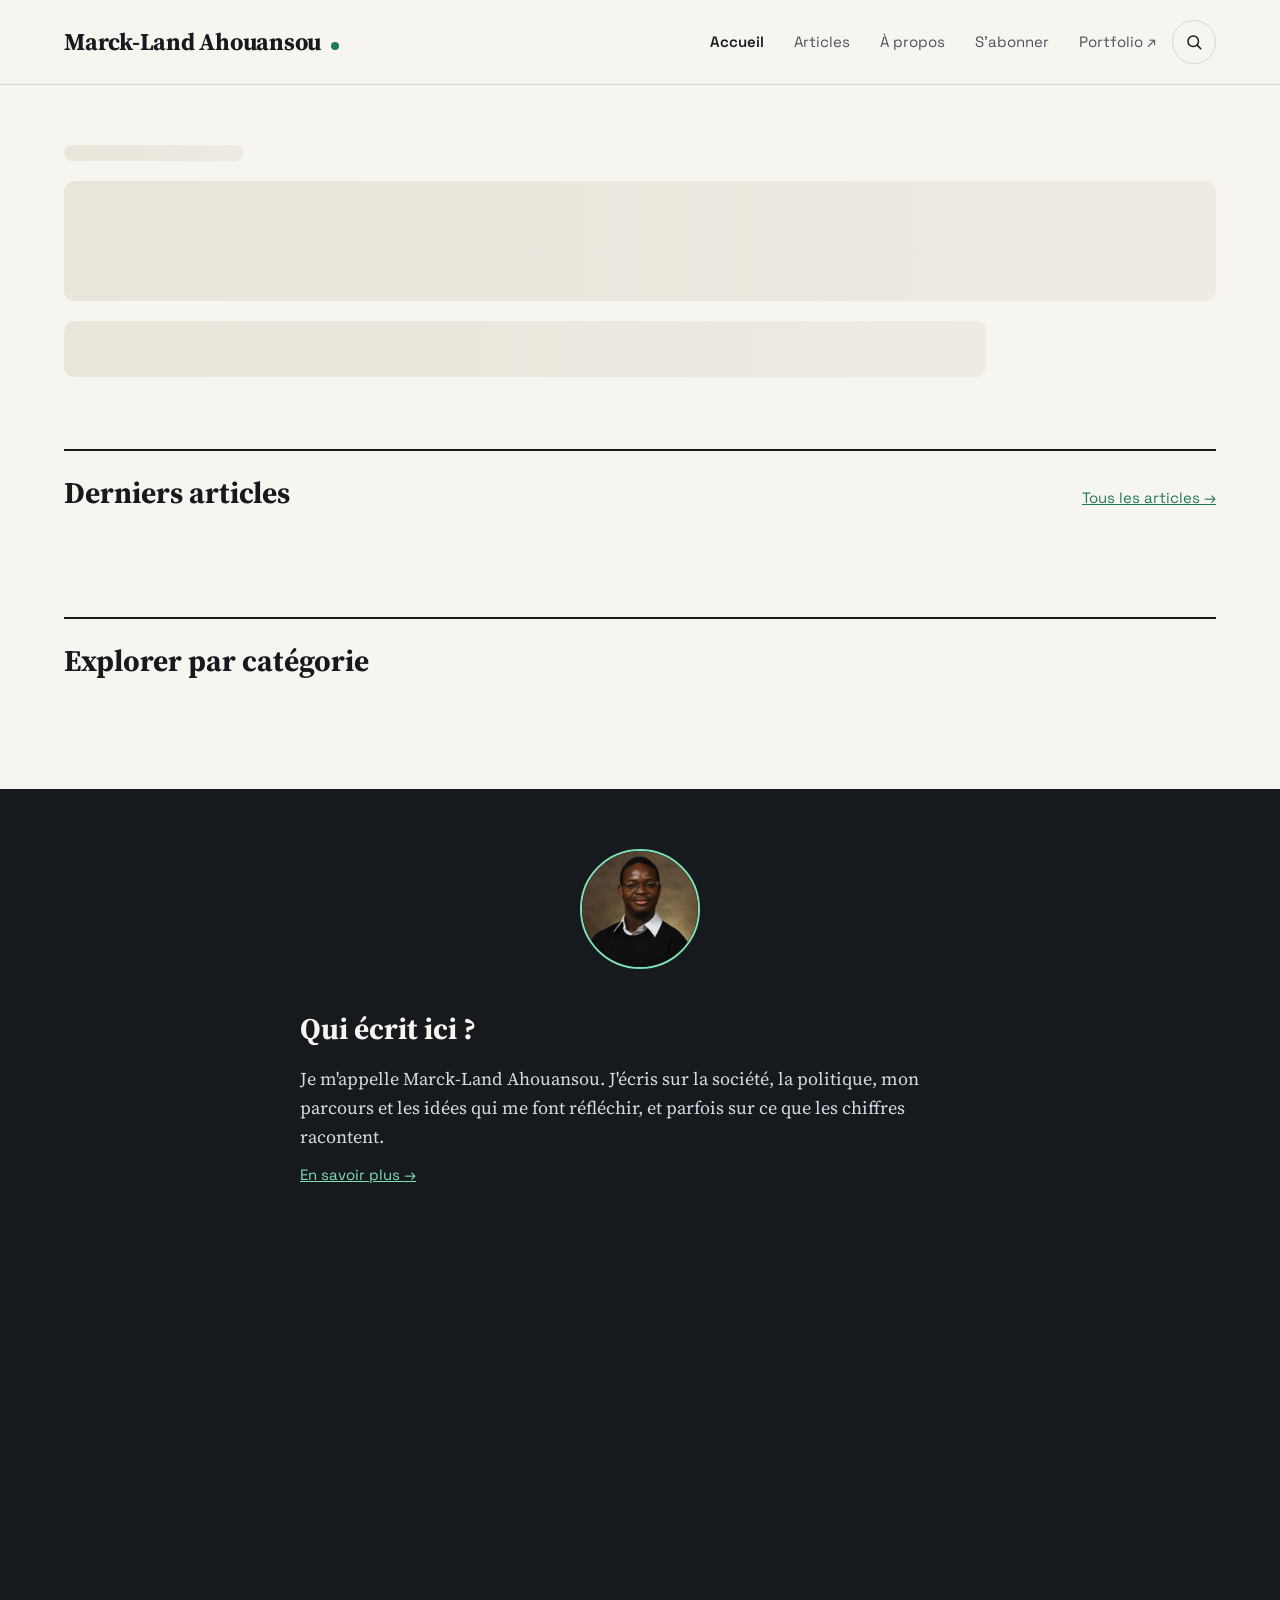
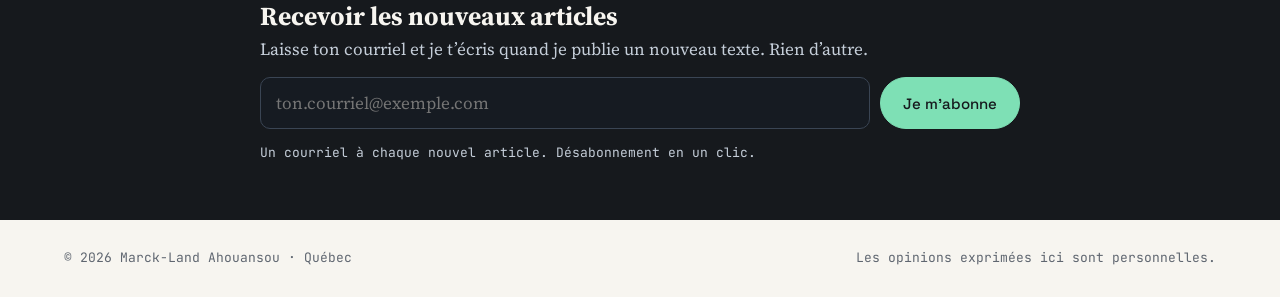
==== index.html @ f8e815e4 "Add files via upload" ====
<!doctype html>
<html lang="fr">
<head>
<meta charset="utf-8">
<meta name="viewport" content="width=device-width, initial-scale=1">
<title>Marck-Land Ahouansou — Société, politique et idées</title>
<meta name="description" content="Les textes de Marck-Land Ahouansou : société, politique, parcours, lectures et, parfois, ce que les chiffres racontent.">
<meta property="og:type" content="website">
<meta property="og:title" content="Marck-Land Ahouansou">
<meta property="og:description" content="Société, politique, parcours et idées.">
<meta property="og:image" content="https://blog.marckland.com/assets/photo.jpg">
<link rel="icon" href="data:image/svg+xml,%3Csvg xmlns='http://www.w3.org/2000/svg' viewBox='0 0 32 32'%3E%3Crect width='32' height='32' rx='8' fill='%2316191D'/%3E%3Ctext x='16' y='22' font-family='Georgia' font-size='17' font-weight='700' fill='%23F7F5F0' text-anchor='middle'%3EM%3C/text%3E%3Ccircle cx='25' cy='21' r='2.2' fill='%237EE0B5'/%3E%3C/svg%3E">
<link rel="preconnect" href="https://fonts.googleapis.com"><link rel="preconnect" href="https://fonts.gstatic.com" crossorigin>
<link href="https://fonts.googleapis.com/css2?family=Source+Serif+4:ital,opsz,wght@0,8..60,400;0,8..60,600;0,8..60,700;1,8..60,400&family=Space+Grotesk:wght@400;500;600&family=JetBrains+Mono:wght@400;500&display=swap" rel="stylesheet">
<link rel="stylesheet" href="assets/style.css?v=4">
</head>
<body>
<header class="site-header">
  <div class="wrap">
    <a class="brand" href="index.html"><b>Marck-Land Ahouansou</b><i aria-hidden="true"></i></a>
    <nav class="nav" aria-label="Navigation principale">
      <a href="index.html" data-page="index.html">Accueil</a>
      <a href="articles.html" data-page="articles.html">Articles</a>
      <a href="a-propos.html" data-page="a-propos.html">À propos</a>
      <a href="abonnement.html" data-page="abonnement.html">S'abonner</a>
      <a href="https://marckland.com">Portfolio ↗</a>
      <a class="icon-btn" href="articles.html#recherche" aria-label="Rechercher un article">
        <svg width="18" height="18" viewBox="0 0 24 24" fill="none" stroke="currentColor" stroke-width="2" stroke-linecap="round" aria-hidden="true"><circle cx="11" cy="11" r="7"/><line x1="16.5" y1="16.5" x2="21" y2="21"/></svg>
      </a>
    </nav>
  </div>
</header>

<main>
  <section id="une" class="wrap hero" aria-label="Article à la une">
    <div class="hero-text">
      <div class="skeleton" style="height:16px;width:180px"></div>
      <div class="skeleton" style="height:120px"></div>
      <div class="skeleton" style="height:56px;width:80%"></div>
    </div>
  </section>

  <section class="wrap" aria-labelledby="derniers-titre" style="display:flex;flex-direction:column;gap:28px;padding-bottom:72px">
    <div class="section-head"><h2 id="derniers-titre">Derniers articles</h2><a class="sans-link" href="articles.html">Tous les articles →</a></div>
    <div id="derniers" class="grid"></div>
  </section>

  <section class="wrap" aria-labelledby="cat-titre" style="display:flex;flex-direction:column;gap:24px">
    <div class="section-head"><h2 id="cat-titre">Explorer par catégorie</h2></div>
    <div id="categories" class="cats"></div>
  </section>


  <section class="about-band" aria-labelledby="qui-titre">
    <div class="wrap">
      <img src="assets/photo.jpg" alt="Marck-Land Ahouansou" width="120" height="120">
      <div>
        <h2 id="qui-titre">Qui écrit ici ?</h2>
        <p>Je m'appelle Marck-Land Ahouansou. J'écris sur la société, la politique, mon parcours et les idées qui me font réfléchir, et parfois sur ce que les chiffres racontent.</p>
        <a href="a-propos.html">En savoir plus →</a>
      </div>
    </div>
  </section>
</main>

<footer class="site-footer">
  <div class="wrap"><span>© <span id="year">2026</span> Marck-Land Ahouansou · Québec</span><span>Les opinions exprimées ici sont personnelles.</span></div>
</footer>

<script src="assets/vendor/supabase.js"></script>
<script src="assets/vendor/purify.min.js"></script>
<script src="assets/common.js?v=4"></script>
<script>
(async function () {
  const une = document.getElementById('une');
  const derniers = document.getElementById('derniers');
  const cats = document.getElementById('categories');

  const [arts, categories] = await Promise.all([
    db.from('articles').select(ARTICLE_FIELDS).order('published_at', { ascending: false }).limit(7),
    db.from('categories').select('name,slug,description').order('position')
  ]);

  if (Array.isArray(categories.data)) {
    cats.replaceChildren(...categories.data.map(c =>
      h('a', { class: 'cat-card', href: categoryUrl(c.slug) }, h('b', { text: c.name }), c.description ? h('span', { text: c.description }) : null)));
  }

  if (arts.error) {
    showError(une, 'Impossible de charger les articles pour le moment. Réessaie dans quelques instants.');
    derniers.replaceChildren();
    return;
  }
  const list = arts.data || [];
  if (!list.length) {
    une.replaceChildren(h('div', { class: 'hero-text' },
      h('p', { class: 'kicker', text: 'Bienvenue' }),
      h('h1', { text: 'Le premier article arrive bientôt.' }),
      h('p', { class: 'lede', text: 'Reviens dans quelques jours, ou suis-moi sur LinkedIn pour être averti.' })));
    derniers.replaceChildren(h('p', { class: 'notice', text: 'Aucun article publié pour l’instant.' }));
    return;
  }

  const a = list[0];
  une.replaceChildren(
    h('div', { class: 'hero-text' },
      h('p', { class: 'kicker', text: 'À la une' + (a.category ? ' · ' + a.category.name : '') }),
      h('h1', {}, h('a', { href: articleUrl(a.slug), text: a.title })),
      a.lede ? h('p', { class: 'lede', text: a.lede }) : null,
      h('p', { class: 'meta', style: { margin: 0 }, text: 'Publié le ' + fmtDateTime(a.published_at) + ' · ' + readMinutes(a.content) + ' min de lecture · ' + plural(a.views, 'vue', 'vues') }),
      h('div', {}, h('a', { class: 'btn', href: articleUrl(a.slug) }, 'Lire l’article →'))
    ),
    a.cover_url
      ? h('a', { class: 'hero-media', href: articleUrl(a.slug), 'aria-hidden': 'true', tabindex: '-1', style: { backgroundImage: 'url("' + encodeURI(a.cover_url) + '")' } })
      : h('div', { class: 'hero-media placeholder', 'aria-hidden': 'true' }, h('span', { text: '«' }))
  );

  const rest = list.slice(1);
  derniers.replaceChildren(...(rest.length ? rest.map(x => articleCard(x, { cover: true })) : [h('p', { class: 'notice', text: 'D’autres articles arrivent bientôt.' })]));
})();
</script>
</body>
</html>
---- assets/style.css ----
/* ===== Média Marck-Land — styles ===== */
:root{
  --bg:#F7F5F0; --panel:#FFFFFF; --sand:#EFEBE2; --sand2:#E9E5DB;
  --ink:#16191D; --soft:#3D444C; --muted:#5F6670; --nav:#4A525B;
  --line:#DCD7CC; --line2:#C9C3B6;
  --accent:#1E7A54; --accent-dark:#145C3E; --accent-tint:#E3F1EA;
  --danger:#A3301F; --danger-line:#E5C2BC;
  --serif:'Source Serif 4', Georgia, serif;
  --sans:'Space Grotesk', system-ui, sans-serif;
  --mono:'JetBrains Mono', ui-monospace, monospace;
}
*{box-sizing:border-box}
[hidden]{display:none !important}
html{scroll-behavior:smooth}
body{margin:0;background:var(--bg);color:var(--ink);font-family:var(--serif);font-size:18px;line-height:1.6;-webkit-font-smoothing:antialiased}
a{color:var(--accent)} a:hover{color:var(--accent-dark)}
img{max-width:100%;height:auto}
.wrap{max-width:1200px;margin:0 auto;padding-left:24px;padding-right:24px}
.narrow{max-width:740px;margin:0 auto;padding-left:24px;padding-right:24px}
.mono{font-family:var(--mono)} .sans{font-family:var(--sans)}
.sr-only{position:absolute;width:1px;height:1px;padding:0;margin:-1px;overflow:hidden;clip:rect(0,0,0,0);border:0}
.hp{position:absolute;left:-9999px;width:1px;height:1px;overflow:hidden}

/* --- En-tête --- */
.site-header{border-bottom:1px solid var(--line);background:var(--bg)}
.site-header .wrap{display:flex;flex-wrap:wrap;gap:12px 16px;align-items:center;justify-content:space-between;padding-top:20px;padding-bottom:20px}
.brand{display:flex;align-items:baseline;gap:10px;color:var(--ink);text-decoration:none}
.brand b{font-size:24px;letter-spacing:-.01em}
.brand i{width:8px;height:8px;border-radius:50%;background:var(--accent);display:inline-block}
.nav{display:flex;flex-wrap:wrap;gap:2px;align-items:center;font-family:var(--sans);font-size:15px;line-height:1.3}
.nav a{padding:10px 14px;color:var(--nav);text-decoration:none;border-radius:999px;transition:color .15s}
.nav a:hover{color:var(--ink)}
.nav a[aria-current="page"]{color:var(--ink);font-weight:600}
.icon-btn{width:44px;height:44px;display:inline-flex;align-items:center;justify-content:center;border:1px solid var(--line);border-radius:999px;color:var(--ink) !important;padding:0 !important}

/* --- Textes communs --- */
.kicker{margin:0;font-family:var(--mono);font-size:12.5px;letter-spacing:.08em;text-transform:uppercase;color:var(--accent)}
.meta{font-family:var(--mono);font-size:13px;color:var(--muted);line-height:1.6}
.section-head{display:flex;flex-wrap:wrap;gap:12px;align-items:baseline;justify-content:space-between;border-top:2px solid var(--ink);padding-top:18px}
.section-head h2{margin:0;font-size:30px;font-weight:700}
.sans-link{font-family:var(--sans);font-size:15px}
.btn{display:inline-flex;align-items:center;justify-content:center;gap:8px;min-height:46px;padding:12px 22px;border-radius:999px;border:1px solid var(--ink);background:var(--ink);color:var(--bg) !important;font:500 15px var(--sans);text-decoration:none;cursor:pointer;transition:transform .15s, opacity .15s}
.btn:hover{transform:translateY(-1px)}
.btn:disabled{opacity:.5;cursor:default;transform:none}
.btn-ghost{background:var(--panel);color:var(--ink) !important;border-color:var(--line2)}
.btn-accent{background:var(--accent);border-color:var(--accent);color:#fff !important}
.btn-danger{background:transparent;color:var(--danger) !important;border-color:var(--danger-line)}
.btn-sm{min-height:40px;padding:8px 14px;font-size:14px}
.notice{padding:18px 20px;border:1px dashed var(--line2);border-radius:14px;color:var(--soft);background:var(--panel)}
.error{color:var(--danger)}

/* --- Accueil --- */
.hero{display:flex;flex-wrap:wrap;gap:48px;align-items:stretch;padding-top:60px;padding-bottom:72px}
.hero-text{flex:1 1 560px;min-width:0;display:flex;flex-direction:column;gap:20px;justify-content:center}
.hero h1{margin:0;font-size:clamp(36px,5.5vw,56px);line-height:1.08;font-weight:700;letter-spacing:-.015em}
.hero h1 a{color:inherit;text-decoration:none}
.hero h1 a:hover{text-decoration:underline;text-decoration-thickness:2px;text-underline-offset:6px}
.lede{margin:0;font-size:21px;line-height:1.55;color:var(--soft);max-width:640px}
.hero-media{flex:1 1 380px;min-width:0;min-height:320px;border-radius:20px;background:var(--sand2) center/cover no-repeat;border:1px solid var(--line)}
.hero-media.placeholder{display:flex;align-items:center;justify-content:center}
.hero-media.placeholder span{font-family:var(--serif);font-size:120px;font-weight:700;color:#D3CDBF;line-height:1}
.grid{display:grid;grid-template-columns:repeat(auto-fill,minmax(300px,1fr));gap:24px}
.card{display:flex;flex-direction:column;gap:12px;padding:24px;background:var(--panel);border:1px solid var(--line);border-radius:16px;text-decoration:none;color:var(--ink) !important;transition:transform .2s ease, box-shadow .2s ease}
.card:hover{transform:translateY(-3px);box-shadow:0 10px 24px rgba(22,25,29,.08)}
.card:hover h3{text-decoration:underline;text-decoration-thickness:1px;text-underline-offset:4px}
.card h3{margin:0;font-size:23px;line-height:1.25;font-weight:600}
.card p{margin:0;font-size:16px;color:var(--soft)}
.card .meta{margin-top:auto;padding-top:8px;font-size:12px}
.card-cover{margin:-24px -24px 4px;height:170px;border-radius:16px 16px 0 0;background:var(--sand2) center/cover no-repeat}
.cats{display:flex;flex-wrap:wrap;gap:12px}
.cat-card{flex:1 1 200px;min-width:0;padding:20px 22px;border:1px solid var(--line);border-radius:14px;text-decoration:none;color:var(--ink) !important;background:var(--panel);display:flex;flex-direction:column;gap:4px;transition:border-color .15s}
.cat-card:hover{border-color:var(--accent)}
.cat-card b{font-family:var(--sans);font-size:18px;font-weight:600}
.cat-card span{font-size:15px;color:var(--muted)}
.about-band{background:var(--ink);color:var(--bg);margin-top:80px}
.about-band .wrap{display:flex;flex-wrap:wrap;gap:36px;align-items:center;padding-top:60px;padding-bottom:60px}
.about-band img{width:120px;height:120px;border-radius:50%;border:2px solid #7EE0B5;object-fit:cover}
.about-band div{flex:1 1 480px;min-width:0;display:flex;flex-direction:column;gap:12px}
.about-band h2{margin:0;font-size:30px}
.about-band p{margin:0;color:#D5DBE2;max-width:680px}
.about-band a{color:#7EE0B5;font-family:var(--sans);font-size:15px}

/* --- Liste des articles --- */
.page-title{margin:0;font-size:clamp(34px,5vw,48px);line-height:1.1;font-weight:700}
.search{position:relative}
.search svg{position:absolute;left:18px;top:50%;transform:translateY(-50%)}
.search input{width:100%;padding:16px 18px 16px 50px;font:18px var(--serif);border:1px solid var(--line2);border-radius:999px;background:var(--panel);color:var(--ink)}
input:focus-visible,textarea:focus-visible,select:focus-visible,button:focus-visible,a:focus-visible{outline:2px solid var(--accent);outline-offset:2px}
.chips{display:flex;flex-wrap:wrap;gap:8px}
.chip{min-height:44px;padding:10px 16px;border-radius:999px;font:15px var(--sans);background:var(--panel);color:var(--ink);border:1px solid var(--line2);cursor:pointer;transition:background .15s,color .15s}
.chip[aria-pressed="true"]{background:var(--ink);color:var(--bg);border-color:var(--ink)}
.rows{display:flex;flex-direction:column;border-top:1px solid var(--line)}
.row{display:flex;flex-wrap:wrap;gap:6px 32px;padding:26px 0;border-bottom:1px solid var(--line);text-decoration:none;color:var(--ink) !important}
.row:hover h3{text-decoration:underline;text-decoration-thickness:1px;text-underline-offset:4px}
.row-side{flex:0 0 180px;display:flex;flex-direction:column;gap:4px;font-family:var(--mono);font-size:12px}
.row-side .kicker{font-size:12px}
.row-main{flex:1 1 460px;min-width:0;display:flex;flex-direction:column;gap:6px}
.row-main h3{margin:0;font-size:25px;line-height:1.25;font-weight:600}
.row-main p{margin:0;font-size:17px;color:var(--soft)}

/* --- Page article --- */
.article{padding-top:52px;padding-bottom:24px;display:flex;flex-direction:column;gap:22px}
.crumbs{font-family:var(--sans);font-size:14px;line-height:1.4;color:var(--muted)}
.crumbs a{color:var(--muted)}
.article h1{margin:0;font-size:clamp(34px,5.4vw,50px);line-height:1.1;font-weight:700;letter-spacing:-.015em}
.article .lede{font-size:23px;max-width:none}
.article-bar{display:flex;flex-wrap:wrap;gap:16px;align-items:center;justify-content:space-between;padding:16px 0;border-top:1px solid var(--line);border-bottom:1px solid var(--line)}
.article-bar .meta b{color:var(--ink);font-weight:500}
.share{display:flex;flex-wrap:wrap;gap:8px;font-family:var(--sans);font-size:14px;line-height:1.2}
.share a,.share button{padding:11px 14px;min-height:44px;display:inline-flex;align-items:center;border:1px solid var(--line2);border-radius:999px;color:var(--ink);text-decoration:none;background:var(--panel);font:inherit;cursor:pointer}
.share a:hover,.share button:hover{background:var(--sand)}
.cover{border-radius:18px;border:1px solid var(--line);width:100%;max-height:520px;object-fit:cover}
.prose{font-size:20px;line-height:1.75}
.prose > *{margin:0 0 1.1em}
.prose h2{font-size:30px;line-height:1.25;margin:1.4em 0 .5em}
.prose h3{font-size:24px;line-height:1.3;margin:1.3em 0 .4em}
.prose blockquote{margin:1.4em 0;padding:4px 0 4px 26px;border-left:3px solid var(--accent);font-size:25px;line-height:1.45;font-style:italic}
.prose img{border-radius:12px;display:block;margin:1.4em auto}
.prose ul,.prose ol{padding-left:1.3em}
.prose li{margin:.3em 0}
.prose a{text-underline-offset:3px}
.prose pre{background:var(--sand);padding:16px;border-radius:10px;overflow-x:auto;font-size:15px}
.prose .ql-align-center{text-align:center} .prose .ql-align-right{text-align:right}
.tags{display:flex;flex-wrap:wrap;gap:8px;font-family:var(--sans);font-size:14px;line-height:1.2}
.tags a{padding:8px 14px;border-radius:999px;background:var(--accent-tint);color:var(--accent-dark);text-decoration:none}
.comments{padding-top:32px;padding-bottom:64px;display:flex;flex-direction:column;gap:24px}
.comments h2{margin:0;font-size:30px;font-weight:700;border-top:2px solid var(--ink);padding-top:18px}
.form{display:flex;flex-direction:column;gap:12px;padding:24px;background:var(--panel);border:1px solid var(--line);border-radius:16px;font-family:var(--sans);font-size:15px;line-height:1.4}
.form label{font-weight:600}
.field{padding:13px 15px;font:17px var(--serif);border:1px solid var(--line2);border-radius:10px;background:#FBFAF7;color:var(--ink);width:100%}
textarea.field{resize:vertical;min-height:120px;line-height:1.5}
.form-foot{display:flex;flex-wrap:wrap;gap:12px;align-items:center;justify-content:space-between}
.form-foot small{font-size:13px;color:var(--muted)}
.comment{display:flex;gap:16px;padding:20px 0;border-bottom:1px solid var(--line)}
.avatar{flex:0 0 44px;height:44px;border-radius:50%;background:var(--accent-tint);color:var(--accent-dark);display:flex;align-items:center;justify-content:center;font:600 17px var(--sans)}
.comment-body{flex:1 1 auto;min-width:0;display:flex;flex-direction:column;gap:4px}
.comment-head{display:flex;flex-wrap:wrap;gap:4px 12px;align-items:baseline;font-family:var(--sans);font-size:15px}
.comment-body p{margin:0;font-size:18px;line-height:1.6;white-space:pre-line;overflow-wrap:anywhere}
.related{background:var(--sand);border-top:1px solid var(--line)}
.related .wrap{padding-top:56px;padding-bottom:72px;display:flex;flex-direction:column;gap:24px}
.related h2{margin:0;font-size:30px}

/* --- Pied de page --- */
.site-footer .wrap{display:flex;flex-wrap:wrap;gap:12px;justify-content:space-between;padding-top:28px;padding-bottom:28px;font-family:var(--mono);font-size:13px;color:var(--muted)}
.site-footer a{color:var(--muted)}

/* --- Chargement --- */
.skeleton{background:linear-gradient(90deg,var(--sand2),var(--sand),var(--sand2));background-size:200% 100%;animation:sk 1.2s infinite;border-radius:10px}
@keyframes sk{to{background-position:-200% 0}}
@media (prefers-reduced-motion:reduce){*{animation:none !important;transition:none !important;scroll-behavior:auto !important}}
@media (max-width:640px){.row-side{flex-basis:100%;flex-direction:row;gap:12px}.hero{padding-top:36px}}

/* --- Abonnement --- */
.subscribe{display:flex;flex-direction:column;gap:14px;padding:28px;background:var(--accent-tint);border:1px solid #C4E2D3;border-radius:18px}
.subscribe h2{margin:0;font-size:26px;line-height:1.2}
.subscribe .sub-lede{margin:4px 0 0;color:var(--soft);font-size:17px}
.subscribe .sub-row{display:flex;flex-wrap:wrap;gap:10px}
.subscribe.dark{background:#20262C;border-color:#323A42;color:var(--bg)}
.subscribe.dark .sub-lede,.subscribe.dark .meta{color:#C5CED9}
.subscribe.dark .field{background:#161B22;border-color:#3A4554;color:var(--bg)}
.subscribe.dark .btn{background:#7EE0B5;border-color:#7EE0B5;color:var(--ink) !important}
.meta.ok{color:var(--accent-dark)} .subscribe.dark .meta.ok{color:#7EE0B5}
.meta.error{color:var(--danger)} .subscribe.dark .meta.error{color:#F2A89C}
.sub-band{background:var(--ink);padding:56px 0}
.sub-band .subscribe.dark{max-width:760px;margin:0 auto;background:transparent;border:0;padding:0}
.sub-band + .site-footer{border-top-color:#323A42}

/* --- Mise en forme riche des articles --- */
.prose .ql-align-justify{text-align:justify}
.prose .ql-indent-1{padding-left:2em}.prose .ql-indent-2{padding-left:4em}.prose .ql-indent-3{padding-left:6em}.prose .ql-indent-4{padding-left:8em}
.prose s{text-decoration-thickness:1.5px}
.prose iframe,.prose .ql-video{display:block;width:100%;aspect-ratio:16/9;height:auto;border:0;border-radius:12px;margin:1.4em 0;background:var(--sand2)}
.prose hr{border:0;height:1px;background:var(--line2);margin:2.2em auto;width:40%}
.prose table{display:block;overflow-x:auto;border-collapse:collapse;margin:1.4em 0;font-size:17px;max-width:100%}
.prose td,.prose th{border:1px solid var(--line2);padding:8px 12px;vertical-align:top;min-width:80px}
.prose tr:first-child td{background:var(--sand);font-weight:600}
.prose img{height:auto}
.prose .legende-image,.ql-editor .legende-image{margin-top:-.6em !important;text-align:center;font-size:15px;font-style:italic;color:var(--muted)}
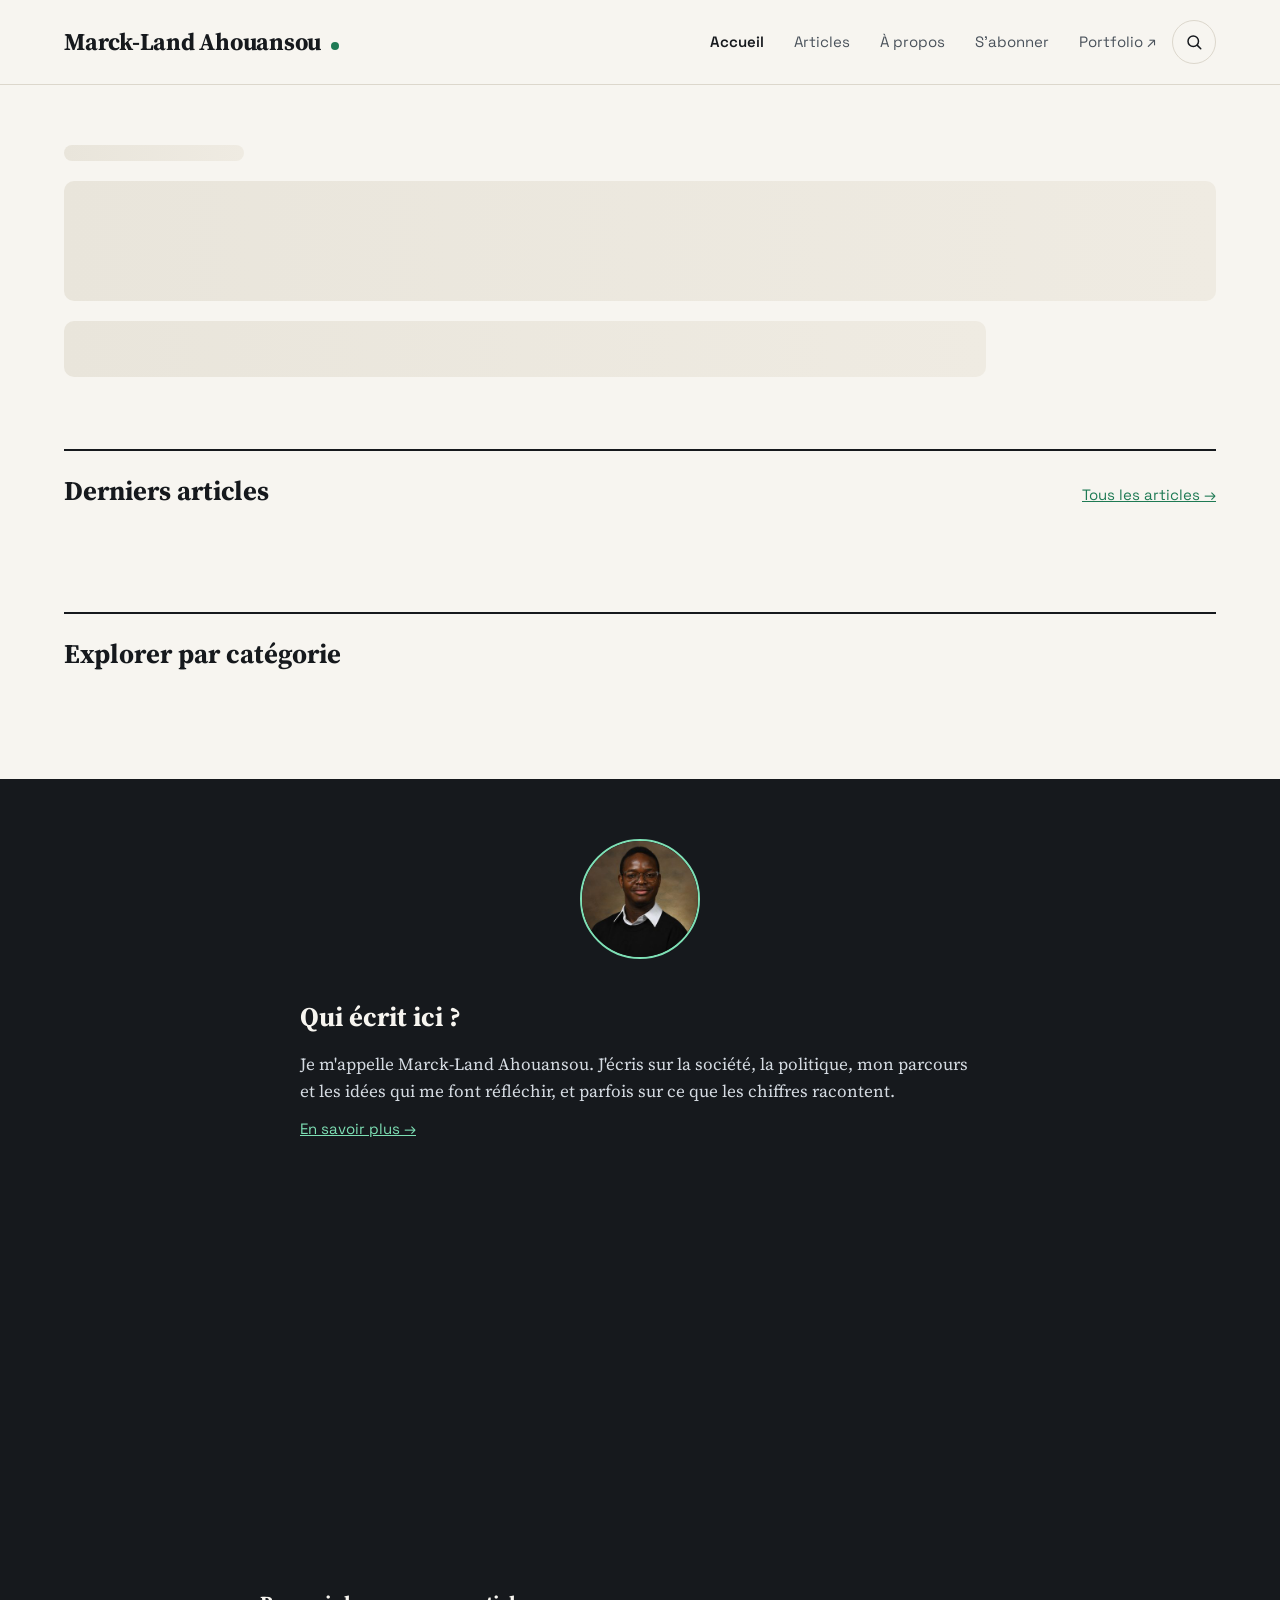
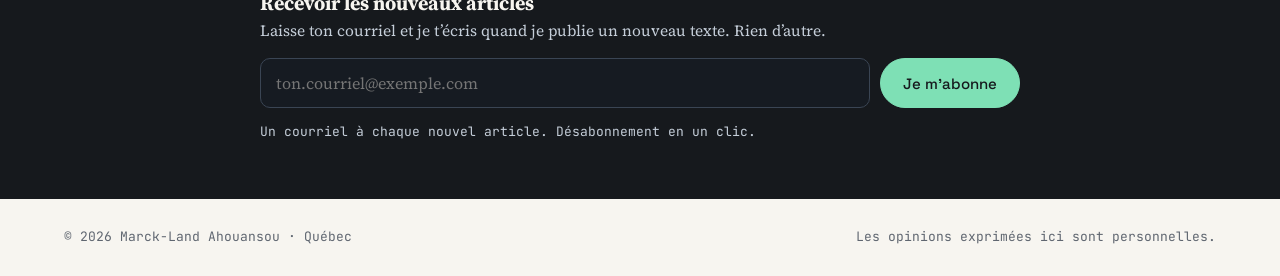
==== commit 60a81d45: "Add files via upload" ====
--- a/index.html
+++ b/index.html
@@ -12,7 +12,7 @@
 <link rel="icon" href="data:image/svg+xml,%3Csvg xmlns='http://www.w3.org/2000/svg' viewBox='0 0 32 32'%3E%3Crect width='32' height='32' rx='8' fill='%2316191D'/%3E%3Ctext x='16' y='22' font-family='Georgia' font-size='17' font-weight='700' fill='%23F7F5F0' text-anchor='middle'%3EM%3C/text%3E%3Ccircle cx='25' cy='21' r='2.2' fill='%237EE0B5'/%3E%3C/svg%3E">
 <link rel="preconnect" href="https://fonts.googleapis.com"><link rel="preconnect" href="https://fonts.gstatic.com" crossorigin>
 <link href="https://fonts.googleapis.com/css2?family=Source+Serif+4:ital,opsz,wght@0,8..60,400;0,8..60,600;0,8..60,700;1,8..60,400&family=Space+Grotesk:wght@400;500;600&family=JetBrains+Mono:wght@400;500&display=swap" rel="stylesheet">
-<link rel="stylesheet" href="assets/style.css?v=4">
+<link rel="stylesheet" href="assets/style.css?v=5">
 </head>
 <body>
 <header class="site-header">
@@ -69,7 +69,7 @@
 
 <script src="assets/vendor/supabase.js"></script>
 <script src="assets/vendor/purify.min.js"></script>
-<script src="assets/common.js?v=4"></script>
+<script src="assets/common.js?v=5"></script>
 <script>
 (async function () {
   const une = document.getElementById('une');
--- a/assets/style.css
+++ b/assets/style.css
@@ -12,7 +12,7 @@
 *{box-sizing:border-box}
 [hidden]{display:none !important}
 html{scroll-behavior:smooth}
-body{margin:0;background:var(--bg);color:var(--ink);font-family:var(--serif);font-size:18px;line-height:1.6;-webkit-font-smoothing:antialiased}
+body{margin:0;background:var(--bg);color:var(--ink);font-family:var(--serif);font-size:17px;line-height:1.6;-webkit-font-smoothing:antialiased}
 a{color:var(--accent)} a:hover{color:var(--accent-dark)}
 img{max-width:100%;height:auto}
 .wrap{max-width:1200px;margin:0 auto;padding-left:24px;padding-right:24px}
@@ -37,7 +37,7 @@
 .kicker{margin:0;font-family:var(--mono);font-size:12.5px;letter-spacing:.08em;text-transform:uppercase;color:var(--accent)}
 .meta{font-family:var(--mono);font-size:13px;color:var(--muted);line-height:1.6}
 .section-head{display:flex;flex-wrap:wrap;gap:12px;align-items:baseline;justify-content:space-between;border-top:2px solid var(--ink);padding-top:18px}
-.section-head h2{margin:0;font-size:30px;font-weight:700}
+.section-head h2{margin:0;font-size:27px;font-weight:700}
 .sans-link{font-family:var(--sans);font-size:15px}
 .btn{display:inline-flex;align-items:center;justify-content:center;gap:8px;min-height:46px;padding:12px 22px;border-radius:999px;border:1px solid var(--ink);background:var(--ink);color:var(--bg) !important;font:500 15px var(--sans);text-decoration:none;cursor:pointer;transition:transform .15s, opacity .15s}
 .btn:hover{transform:translateY(-1px)}
@@ -55,7 +55,7 @@
 .hero h1{margin:0;font-size:clamp(36px,5.5vw,56px);line-height:1.08;font-weight:700;letter-spacing:-.015em}
 .hero h1 a{color:inherit;text-decoration:none}
 .hero h1 a:hover{text-decoration:underline;text-decoration-thickness:2px;text-underline-offset:6px}
-.lede{margin:0;font-size:21px;line-height:1.55;color:var(--soft);max-width:640px}
+.lede{margin:0;font-size:19px;line-height:1.55;color:var(--soft);max-width:640px}
 .hero-media{flex:1 1 380px;min-width:0;min-height:320px;border-radius:20px;background:var(--sand2) center/cover no-repeat;border:1px solid var(--line)}
 .hero-media.placeholder{display:flex;align-items:center;justify-content:center}
 .hero-media.placeholder span{font-family:var(--serif);font-size:120px;font-weight:700;color:#D3CDBF;line-height:1}
@@ -63,7 +63,7 @@
 .card{display:flex;flex-direction:column;gap:12px;padding:24px;background:var(--panel);border:1px solid var(--line);border-radius:16px;text-decoration:none;color:var(--ink) !important;transition:transform .2s ease, box-shadow .2s ease}
 .card:hover{transform:translateY(-3px);box-shadow:0 10px 24px rgba(22,25,29,.08)}
 .card:hover h3{text-decoration:underline;text-decoration-thickness:1px;text-underline-offset:4px}
-.card h3{margin:0;font-size:23px;line-height:1.25;font-weight:600}
+.card h3{margin:0;font-size:21px;line-height:1.25;font-weight:600}
 .card p{margin:0;font-size:16px;color:var(--soft)}
 .card .meta{margin-top:auto;padding-top:8px;font-size:12px}
 .card-cover{margin:-24px -24px 4px;height:170px;border-radius:16px 16px 0 0;background:var(--sand2) center/cover no-repeat}
@@ -76,7 +76,7 @@
 .about-band .wrap{display:flex;flex-wrap:wrap;gap:36px;align-items:center;padding-top:60px;padding-bottom:60px}
 .about-band img{width:120px;height:120px;border-radius:50%;border:2px solid #7EE0B5;object-fit:cover}
 .about-band div{flex:1 1 480px;min-width:0;display:flex;flex-direction:column;gap:12px}
-.about-band h2{margin:0;font-size:30px}
+.about-band h2{margin:0;font-size:27px}
 .about-band p{margin:0;color:#D5DBE2;max-width:680px}
 .about-band a{color:#7EE0B5;font-family:var(--sans);font-size:15px}
 
@@ -95,26 +95,26 @@
 .row-side{flex:0 0 180px;display:flex;flex-direction:column;gap:4px;font-family:var(--mono);font-size:12px}
 .row-side .kicker{font-size:12px}
 .row-main{flex:1 1 460px;min-width:0;display:flex;flex-direction:column;gap:6px}
-.row-main h3{margin:0;font-size:25px;line-height:1.25;font-weight:600}
-.row-main p{margin:0;font-size:17px;color:var(--soft)}
+.row-main h3{margin:0;font-size:23px;line-height:1.25;font-weight:600}
+.row-main p{margin:0;font-size:16px;color:var(--soft)}
 
 /* --- Page article --- */
 .article{padding-top:52px;padding-bottom:24px;display:flex;flex-direction:column;gap:22px}
 .crumbs{font-family:var(--sans);font-size:14px;line-height:1.4;color:var(--muted)}
 .crumbs a{color:var(--muted)}
 .article h1{margin:0;font-size:clamp(34px,5.4vw,50px);line-height:1.1;font-weight:700;letter-spacing:-.015em}
-.article .lede{font-size:23px;max-width:none}
+.article .lede{font-size:21px;max-width:none}
 .article-bar{display:flex;flex-wrap:wrap;gap:16px;align-items:center;justify-content:space-between;padding:16px 0;border-top:1px solid var(--line);border-bottom:1px solid var(--line)}
 .article-bar .meta b{color:var(--ink);font-weight:500}
 .share{display:flex;flex-wrap:wrap;gap:8px;font-family:var(--sans);font-size:14px;line-height:1.2}
 .share a,.share button{padding:11px 14px;min-height:44px;display:inline-flex;align-items:center;border:1px solid var(--line2);border-radius:999px;color:var(--ink);text-decoration:none;background:var(--panel);font:inherit;cursor:pointer}
 .share a:hover,.share button:hover{background:var(--sand)}
 .cover{border-radius:18px;border:1px solid var(--line);width:100%;max-height:520px;object-fit:cover}
-.prose{font-size:20px;line-height:1.75}
+.prose{font-size:18.5px;line-height:1.75}
 .prose > *{margin:0 0 1.1em}
-.prose h2{font-size:30px;line-height:1.25;margin:1.4em 0 .5em}
-.prose h3{font-size:24px;line-height:1.3;margin:1.3em 0 .4em}
-.prose blockquote{margin:1.4em 0;padding:4px 0 4px 26px;border-left:3px solid var(--accent);font-size:25px;line-height:1.45;font-style:italic}
+.prose h2{font-size:27px;line-height:1.25;margin:1.4em 0 .5em}
+.prose h3{font-size:22px;line-height:1.3;margin:1.3em 0 .4em}
+.prose blockquote{margin:1.4em 0;padding:4px 0 4px 26px;border-left:3px solid var(--accent);font-size:22px;line-height:1.45;font-style:italic}
 .prose img{border-radius:12px;display:block;margin:1.4em auto}
 .prose ul,.prose ol{padding-left:1.3em}
 .prose li{margin:.3em 0}
@@ -124,10 +124,10 @@
 .tags{display:flex;flex-wrap:wrap;gap:8px;font-family:var(--sans);font-size:14px;line-height:1.2}
 .tags a{padding:8px 14px;border-radius:999px;background:var(--accent-tint);color:var(--accent-dark);text-decoration:none}
 .comments{padding-top:32px;padding-bottom:64px;display:flex;flex-direction:column;gap:24px}
-.comments h2{margin:0;font-size:30px;font-weight:700;border-top:2px solid var(--ink);padding-top:18px}
+.comments h2{margin:0;font-size:27px;font-weight:700;border-top:2px solid var(--ink);padding-top:18px}
 .form{display:flex;flex-direction:column;gap:12px;padding:24px;background:var(--panel);border:1px solid var(--line);border-radius:16px;font-family:var(--sans);font-size:15px;line-height:1.4}
 .form label{font-weight:600}
-.field{padding:13px 15px;font:17px var(--serif);border:1px solid var(--line2);border-radius:10px;background:#FBFAF7;color:var(--ink);width:100%}
+.field{padding:13px 15px;font:16px var(--serif);border:1px solid var(--line2);border-radius:10px;background:#FBFAF7;color:var(--ink);width:100%}
 textarea.field{resize:vertical;min-height:120px;line-height:1.5}
 .form-foot{display:flex;flex-wrap:wrap;gap:12px;align-items:center;justify-content:space-between}
 .form-foot small{font-size:13px;color:var(--muted)}
@@ -135,10 +135,10 @@
 .avatar{flex:0 0 44px;height:44px;border-radius:50%;background:var(--accent-tint);color:var(--accent-dark);display:flex;align-items:center;justify-content:center;font:600 17px var(--sans)}
 .comment-body{flex:1 1 auto;min-width:0;display:flex;flex-direction:column;gap:4px}
 .comment-head{display:flex;flex-wrap:wrap;gap:4px 12px;align-items:baseline;font-family:var(--sans);font-size:15px}
-.comment-body p{margin:0;font-size:18px;line-height:1.6;white-space:pre-line;overflow-wrap:anywhere}
+.comment-body p{margin:0;font-size:17px;line-height:1.6;white-space:pre-line;overflow-wrap:anywhere}
 .related{background:var(--sand);border-top:1px solid var(--line)}
 .related .wrap{padding-top:56px;padding-bottom:72px;display:flex;flex-direction:column;gap:24px}
-.related h2{margin:0;font-size:30px}
+.related h2{margin:0;font-size:27px}
 
 /* --- Pied de page --- */
 .site-footer .wrap{display:flex;flex-wrap:wrap;gap:12px;justify-content:space-between;padding-top:28px;padding-bottom:28px;font-family:var(--mono);font-size:13px;color:var(--muted)}
@@ -152,8 +152,8 @@
 
 /* --- Abonnement --- */
 .subscribe{display:flex;flex-direction:column;gap:14px;padding:28px;background:var(--accent-tint);border:1px solid #C4E2D3;border-radius:18px}
-.subscribe h2{margin:0;font-size:26px;line-height:1.2}
-.subscribe .sub-lede{margin:4px 0 0;color:var(--soft);font-size:17px}
+.subscribe h2{margin:0;font-size:20px;line-height:1.2}
+.subscribe .sub-lede{margin:4px 0 0;color:var(--soft);font-size:15.5px}
 .subscribe .sub-row{display:flex;flex-wrap:wrap;gap:10px}
 .subscribe.dark{background:#20262C;border-color:#323A42;color:var(--bg)}
 .subscribe.dark .sub-lede,.subscribe.dark .meta{color:#C5CED9}
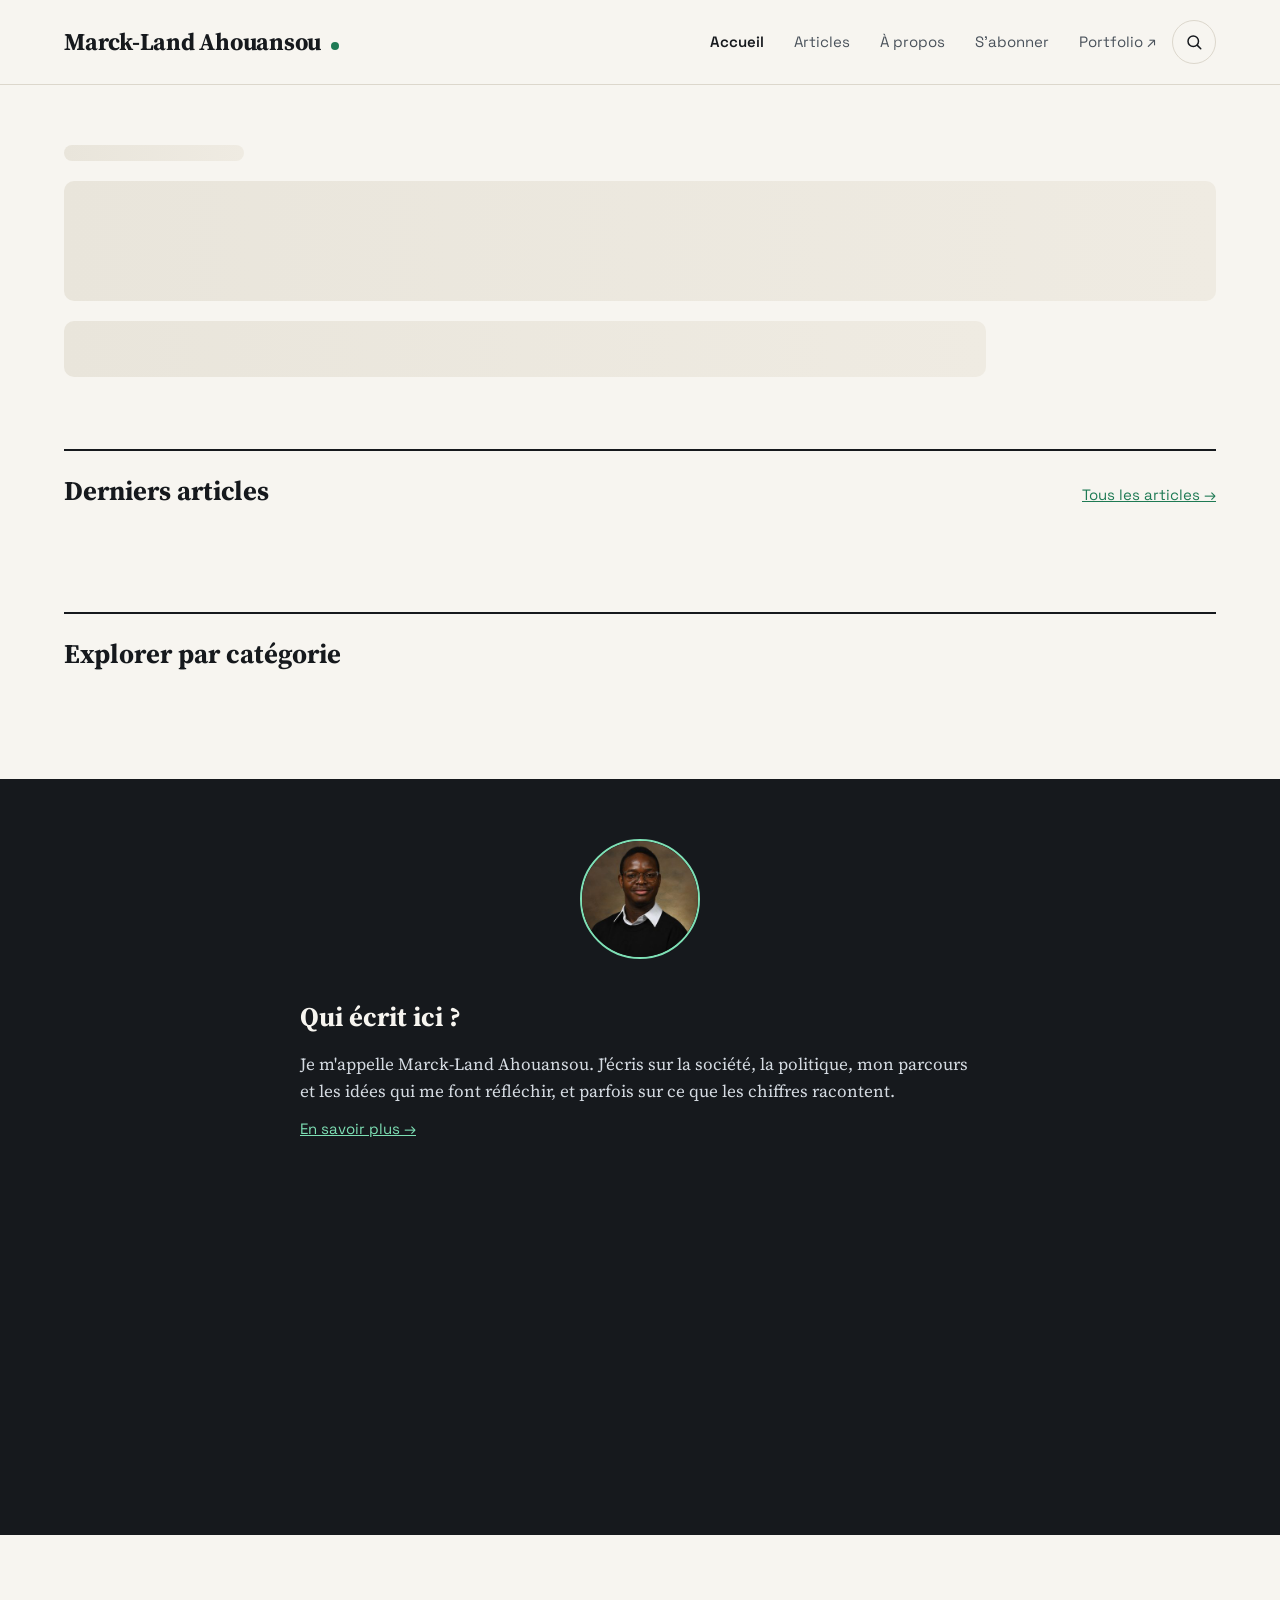
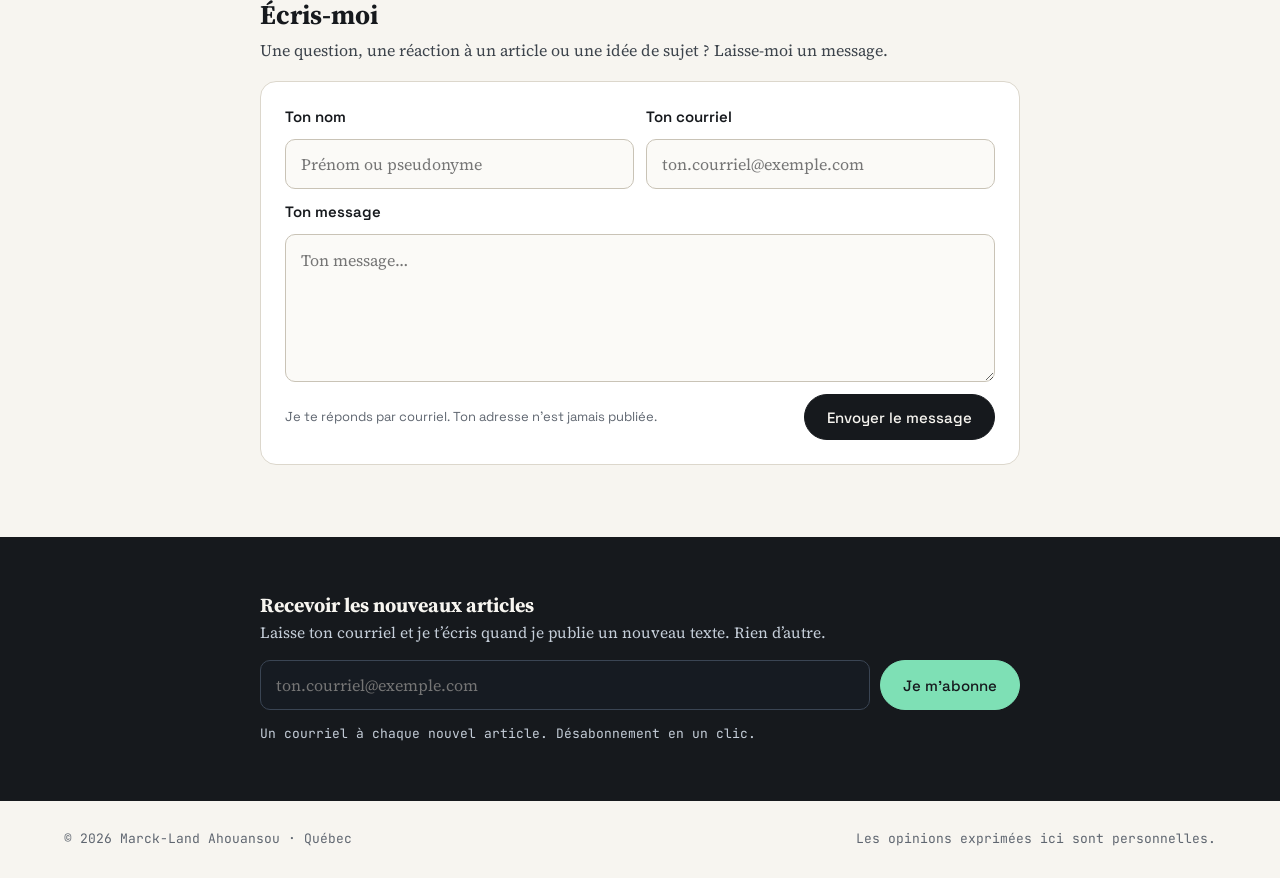
==== commit 5b1a9574: "Add files via upload" ====
--- a/index.html
+++ b/index.html
@@ -12,7 +12,7 @@
 <link rel="icon" href="data:image/svg+xml,%3Csvg xmlns='http://www.w3.org/2000/svg' viewBox='0 0 32 32'%3E%3Crect width='32' height='32' rx='8' fill='%2316191D'/%3E%3Ctext x='16' y='22' font-family='Georgia' font-size='17' font-weight='700' fill='%23F7F5F0' text-anchor='middle'%3EM%3C/text%3E%3Ccircle cx='25' cy='21' r='2.2' fill='%237EE0B5'/%3E%3C/svg%3E">
 <link rel="preconnect" href="https://fonts.googleapis.com"><link rel="preconnect" href="https://fonts.gstatic.com" crossorigin>
 <link href="https://fonts.googleapis.com/css2?family=Source+Serif+4:ital,opsz,wght@0,8..60,400;0,8..60,600;0,8..60,700;1,8..60,400&family=Space+Grotesk:wght@400;500;600&family=JetBrains+Mono:wght@400;500&display=swap" rel="stylesheet">
-<link rel="stylesheet" href="assets/style.css?v=5">
+<link rel="stylesheet" href="assets/style.css?v=10">
 </head>
 <body>
 <header class="site-header">
@@ -61,6 +61,7 @@
       </div>
     </div>
   </section>
+  <section class="wrap" id="contact" aria-label="Écris-moi" style="padding-top:64px;padding-bottom:72px"></section>
 </main>
 
 <footer class="site-footer">
@@ -69,9 +70,10 @@
 
 <script src="assets/vendor/supabase.js"></script>
 <script src="assets/vendor/purify.min.js"></script>
-<script src="assets/common.js?v=5"></script>
+<script src="assets/common.js?v=10"></script>
 <script>
 (async function () {
+  document.getElementById('contact').append(contactBox());
   const une = document.getElementById('une');
   const derniers = document.getElementById('derniers');
   const cats = document.getElementById('categories');
--- a/assets/style.css
+++ b/assets/style.css
@@ -104,7 +104,7 @@
 .crumbs a{color:var(--muted)}
 .article h1{margin:0;font-size:clamp(34px,5.4vw,50px);line-height:1.1;font-weight:700;letter-spacing:-.015em}
 .article .lede{font-size:21px;max-width:none}
-.article-bar{display:flex;flex-wrap:wrap;gap:16px;align-items:center;justify-content:space-between;padding:16px 0;border-top:1px solid var(--line);border-bottom:1px solid var(--line)}
+.article-meta{margin:-6px 0 6px;font-family:var(--sans);font-size:13.5px;line-height:1.5;color:var(--muted)}
 .article-bar .meta b{color:var(--ink);font-weight:500}
 .share{display:flex;flex-wrap:wrap;gap:8px;font-family:var(--sans);font-size:14px;line-height:1.2}
 .share a,.share button{padding:11px 14px;min-height:44px;display:inline-flex;align-items:center;border:1px solid var(--line2);border-radius:999px;color:var(--ink);text-decoration:none;background:var(--panel);font:inherit;cursor:pointer}
@@ -124,7 +124,7 @@
 .tags{display:flex;flex-wrap:wrap;gap:8px;font-family:var(--sans);font-size:14px;line-height:1.2}
 .tags a{padding:8px 14px;border-radius:999px;background:var(--accent-tint);color:var(--accent-dark);text-decoration:none}
 .comments{padding-top:32px;padding-bottom:64px;display:flex;flex-direction:column;gap:24px}
-.comments h2{margin:0;font-size:27px;font-weight:700;border-top:2px solid var(--ink);padding-top:18px}
+.comments h2{margin:0;font-size:27px;font-weight:700;border-top:1px solid var(--line);padding-top:28px}
 .form{display:flex;flex-direction:column;gap:12px;padding:24px;background:var(--panel);border:1px solid var(--line);border-radius:16px;font-family:var(--sans);font-size:15px;line-height:1.4}
 .form label{font-weight:600}
 .field{padding:13px 15px;font:16px var(--serif);border:1px solid var(--line2);border-radius:10px;background:#FBFAF7;color:var(--ink);width:100%}
@@ -176,3 +176,22 @@
 .prose tr:first-child td{background:var(--sand);font-weight:600}
 .prose img{height:auto}
 .prose .legende-image,.ql-editor .legende-image{margin-top:-.6em !important;text-align:center;font-size:15px;font-style:italic;color:var(--muted)}
+
+/* --- Partage en fin d'article --- */
+.share-end{display:flex;flex-wrap:wrap;align-items:center;gap:12px 16px;padding:8px 0}
+.share-label{font-family:var(--sans);font-size:15px;font-weight:600}
+.share-icons{display:flex;flex-wrap:wrap;gap:10px}
+.share-icons a,.share-icons button{width:44px;height:44px;display:inline-flex;align-items:center;justify-content:center;border:1px solid var(--line2);border-radius:50%;background:var(--panel);cursor:pointer;padding:0;transition:transform .15s,border-color .15s}
+.share-icons a:hover,.share-icons button:hover{transform:translateY(-2px);border-color:var(--ink)}
+.share-icons svg{width:20px;height:20px}
+.stack-sm{display:flex;flex-direction:column;gap:12px}
+.com-qui{font-size:15px;color:var(--soft)}
+.com-qui button{background:none;border:0;padding:0;font:inherit;color:var(--accent);text-decoration:underline;cursor:pointer}
+/* --- Formulaire Écris-moi --- */
+.contact{max-width:760px;margin:0 auto;display:flex;flex-direction:column;gap:18px}
+.contact h2{margin:0;font-size:27px;line-height:1.2}
+.contact .sub-lede{margin:6px 0 0;color:var(--soft);font-size:16px}
+.contact-row{display:flex;flex-wrap:wrap;gap:12px}
+.contact-row > div{flex:1 1 220px;min-width:0}
+.contact textarea{resize:vertical;min-height:130px}
+.ok-text{color:var(--accent-dark)}
